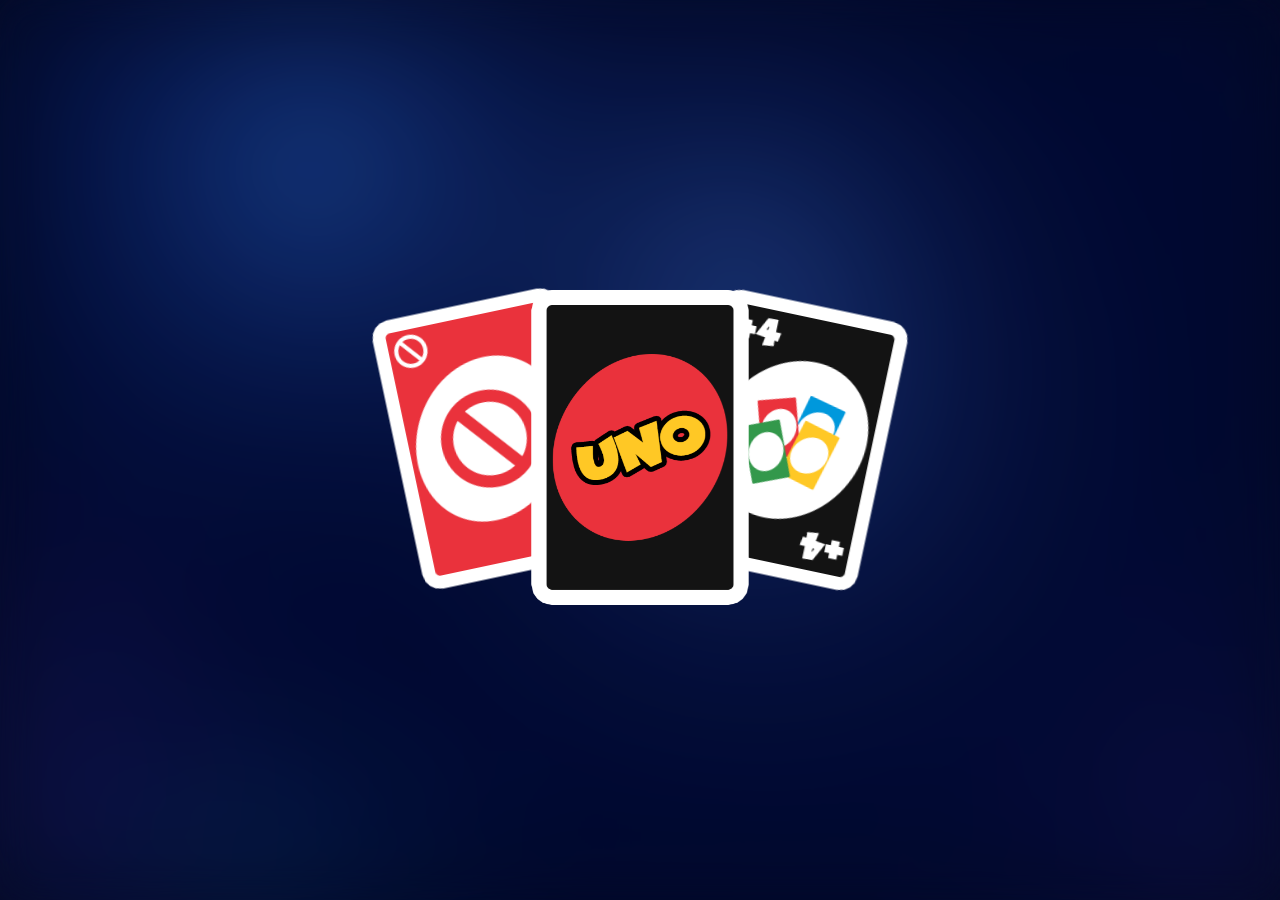
==== front/bin/webcontent/index.html @ e6e38426 "rename" ====
<!doctype html>
<html lang="fr">
  <head>
    <meta charset="UTF-8" />
    <meta name="viewport" content="width=device-width, initial-scale=1" />
    <title>Fond Jeu Uno</title>
    <link rel="stylesheet" href="./styles.css" />
  </head>
  <body>
    <canvas id="rondFond" aria-hidden="true"></canvas>
    <div id="blur-overlay" aria-hidden="true"></div>

    <audio id="bg-music" src="assets/sons/background.mp3" loop preload="auto" aria-hidden="true"></audio>

    <div class="cards-center">
      <div class="cards-fan">
        <img class="card card-left" src="assets/images/Red_Skip.png" alt="Carte" draggable="false" />
        <img class="card card-deck" src="assets/images/Deck.png" alt="Deck" draggable="false" />
        <img class="card card-right" src="assets/images/Wild_Draw.png" alt="Carte" draggable="false" />
      </div>
    </div>

    <script src="./script.js"></script>
  </body>
</html>
---- front/bin/webcontent/styles.css ----
:root {
  --bg: #050a24; /* bleu nuit uni */
}

html,
body {
  height: 100%;
}

body {
  margin: 0;
  overflow: hidden;
  background: var(--bg);
}

audio {
  display: none;
}

#rondFond {
  position: fixed;
  inset: 0;
  width: 100vw;
  height: 100vh;
  pointer-events: none;

  /* Gros flou pour le rendu “lampe à lave” */
  filter: blur(60px) saturate(165%);
}

/* Calque de blur “par-dessus” (backdrop-filter)
   -> si non supporté par le navigateur, ça reste simplement un voile doux */
#blur-overlay {
  position: fixed;
  inset: 0;
  pointer-events: none;
  z-index: 1;

  background: rgba(5, 10, 36, 0.14);
  backdrop-filter: blur(18px);
  -webkit-backdrop-filter: blur(18px);
}

/* Cartes au centre (structure HTML classique) */
.cards-center {
  position: fixed;
  inset: 0;
  display: grid;
  place-items: center;
  z-index: 5;
}

.cards-fan {
  --card-w: clamp(120px, 18vw, 190px);
  --spread: clamp(85px, 12vw, 150px);

  position: relative;
  width: calc(var(--card-w) * 2 + var(--spread) * 2);
  height: calc(var(--card-w) * 1.35);
}

.card {
  position: absolute;
  top: 50%;
  left: 50%;
  width: var(--card-w);
  height: auto;
  transform-origin: center;
  user-select: none;
  will-change: transform;
  --x: -50%;
  --y: -50%;
  --rot: 0deg;
  --scale: 1;
  --animCarte: 10px;

  /* Animé via JS  */
  --animCarteOffset: 0px;
  transform: translate3d(var(--x), var(--y), 0) translate3d(0, var(--animCarteOffset), 0) rotate(var(--rot))
    scale(var(--scale));
}

.card-left {
  z-index: 1;
  --x: calc(-50% - var(--spread));
  --y: -50%;
  --rot: -12deg;
  /*Distance flottement*/
  --animCarte: 12px;
}

.card-right {
  z-index: 1;
  --x: calc(-50% + var(--spread));
  --y: -50%;
  --rot: 12deg;
  /*Distance flottement*/
  --animCarte: 10px;
}

.card-deck {
  z-index: 2;
  --x: -50%;
  --y: -56%;
  --scale: 1.15;
  /*Distance flottement*/
  --animCarte: 14px;
}
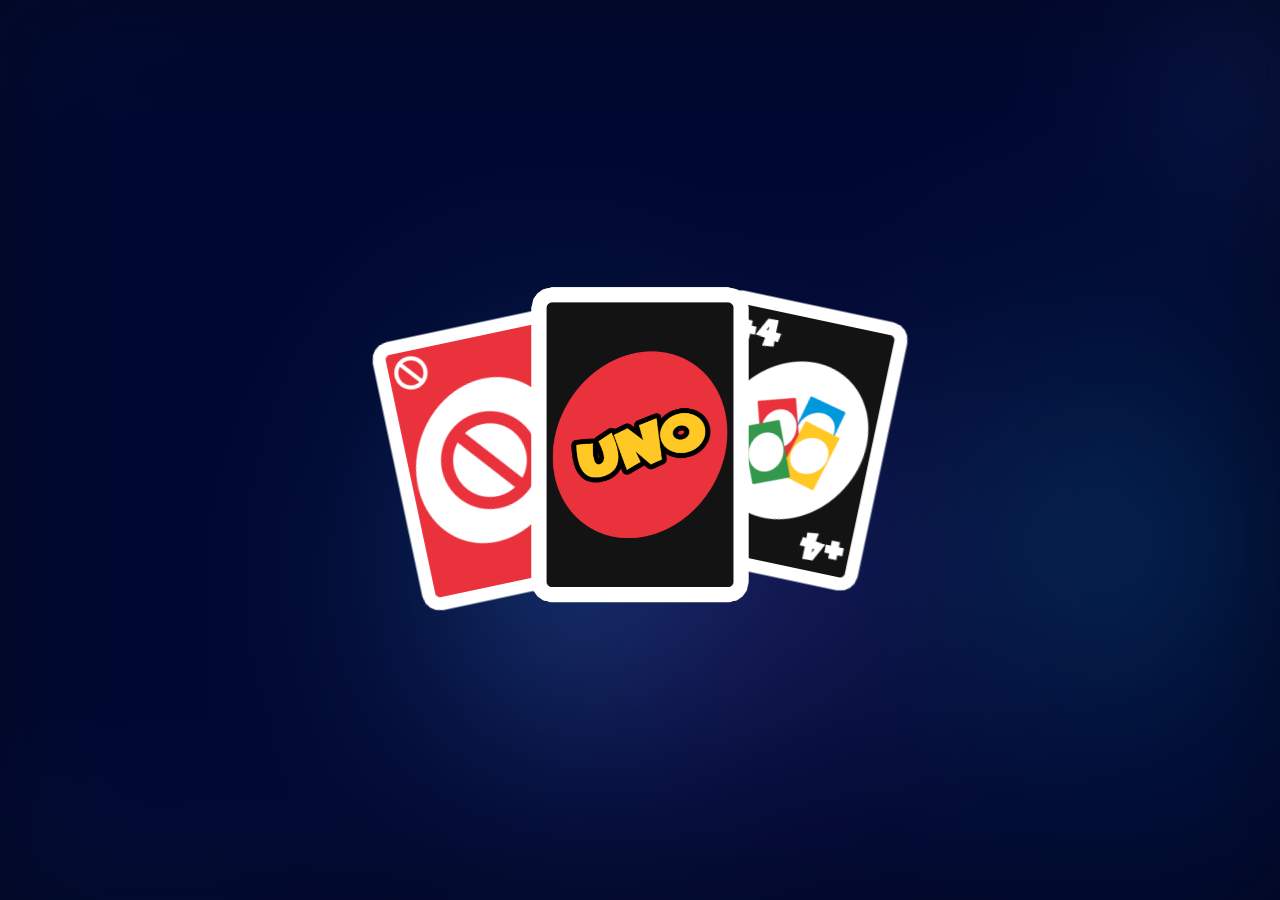
==== commit 22d5ad45: "JPA database" ====
--- a/front/bin/webcontent/index.html
+++ b/front/bin/webcontent/index.html
@@ -1,25 +1,25 @@
-<!doctype html>
-<html lang="fr">
-  <head>
-    <meta charset="UTF-8" />
-    <meta name="viewport" content="width=device-width, initial-scale=1" />
-    <title>Fond Jeu Uno</title>
-    <link rel="stylesheet" href="./styles.css" />
-  </head>
-  <body>
-    <canvas id="rondFond" aria-hidden="true"></canvas>
-    <div id="blur-overlay" aria-hidden="true"></div>
-
-    <audio id="bg-music" src="assets/sons/background.mp3" loop preload="auto" aria-hidden="true"></audio>
-
-    <div class="cards-center">
-      <div class="cards-fan">
-        <img class="card card-left" src="assets/images/Red_Skip.png" alt="Carte" draggable="false" />
-        <img class="card card-deck" src="assets/images/Deck.png" alt="Deck" draggable="false" />
-        <img class="card card-right" src="assets/images/Wild_Draw.png" alt="Carte" draggable="false" />
-      </div>
-    </div>
-
-    <script src="./script.js"></script>
-  </body>
-</html>
+<!doctype html>
+<html lang="fr">
+  <head>
+    <meta charset="UTF-8" />
+    <meta name="viewport" content="width=device-width, initial-scale=1" />
+    <title>Fond Jeu Uno</title>
+    <link rel="stylesheet" href="./styles.css" />
+  </head>
+  <body>
+    <canvas id="rondFond" aria-hidden="true"></canvas>
+    <div id="blur-overlay" aria-hidden="true"></div>
+
+    <audio id="bg-music" src="assets/sons/background.mp3" loop preload="auto" aria-hidden="true"></audio>
+
+    <div class="cards-center">
+      <div class="cards-fan">
+        <img class="card card-left" src="assets/images/Red_Skip.png" alt="Carte" draggable="false" />
+        <img class="card card-deck" src="assets/images/Deck.png" alt="Deck" draggable="false" />
+        <img class="card card-right" src="assets/images/Wild_Draw.png" alt="Carte" draggable="false" />
+      </div>
+    </div>
+
+    <script src="./script.js"></script>
+  </body>
+</html>
--- a/front/bin/webcontent/styles.css
+++ b/front/bin/webcontent/styles.css
@@ -1,108 +1,108 @@
-:root {
-  --bg: #050a24; /* bleu nuit uni */
-}
-
-html,
-body {
-  height: 100%;
-}
-
-body {
-  margin: 0;
-  overflow: hidden;
-  background: var(--bg);
-}
-
-audio {
-  display: none;
-}
-
-#rondFond {
-  position: fixed;
-  inset: 0;
-  width: 100vw;
-  height: 100vh;
-  pointer-events: none;
-
-  /* Gros flou pour le rendu “lampe à lave” */
-  filter: blur(60px) saturate(165%);
-}
-
-/* Calque de blur “par-dessus” (backdrop-filter)
-   -> si non supporté par le navigateur, ça reste simplement un voile doux */
-#blur-overlay {
-  position: fixed;
-  inset: 0;
-  pointer-events: none;
-  z-index: 1;
-
-  background: rgba(5, 10, 36, 0.14);
-  backdrop-filter: blur(18px);
-  -webkit-backdrop-filter: blur(18px);
-}
-
-/* Cartes au centre (structure HTML classique) */
-.cards-center {
-  position: fixed;
-  inset: 0;
-  display: grid;
-  place-items: center;
-  z-index: 5;
-}
-
-.cards-fan {
-  --card-w: clamp(120px, 18vw, 190px);
-  --spread: clamp(85px, 12vw, 150px);
-
-  position: relative;
-  width: calc(var(--card-w) * 2 + var(--spread) * 2);
-  height: calc(var(--card-w) * 1.35);
-}
-
-.card {
-  position: absolute;
-  top: 50%;
-  left: 50%;
-  width: var(--card-w);
-  height: auto;
-  transform-origin: center;
-  user-select: none;
-  will-change: transform;
-  --x: -50%;
-  --y: -50%;
-  --rot: 0deg;
-  --scale: 1;
-  --animCarte: 10px;
-
-  /* Animé via JS  */
-  --animCarteOffset: 0px;
-  transform: translate3d(var(--x), var(--y), 0) translate3d(0, var(--animCarteOffset), 0) rotate(var(--rot))
-    scale(var(--scale));
-}
-
-.card-left {
-  z-index: 1;
-  --x: calc(-50% - var(--spread));
-  --y: -50%;
-  --rot: -12deg;
-  /*Distance flottement*/
-  --animCarte: 12px;
-}
-
-.card-right {
-  z-index: 1;
-  --x: calc(-50% + var(--spread));
-  --y: -50%;
-  --rot: 12deg;
-  /*Distance flottement*/
-  --animCarte: 10px;
-}
-
-.card-deck {
-  z-index: 2;
-  --x: -50%;
-  --y: -56%;
-  --scale: 1.15;
-  /*Distance flottement*/
-  --animCarte: 14px;
-}
+:root {
+  --bg: #050a24; /* bleu nuit uni */
+}
+
+html,
+body {
+  height: 100%;
+}
+
+body {
+  margin: 0;
+  overflow: hidden;
+  background: var(--bg);
+}
+
+audio {
+  display: none;
+}
+
+#rondFond {
+  position: fixed;
+  inset: 0;
+  width: 100vw;
+  height: 100vh;
+  pointer-events: none;
+
+  /* Gros flou pour le rendu “lampe à lave” */
+  filter: blur(60px) saturate(165%);
+}
+
+/* Calque de blur “par-dessus” (backdrop-filter)
+   -> si non supporté par le navigateur, ça reste simplement un voile doux */
+#blur-overlay {
+  position: fixed;
+  inset: 0;
+  pointer-events: none;
+  z-index: 1;
+
+  background: rgba(5, 10, 36, 0.14);
+  backdrop-filter: blur(18px);
+  -webkit-backdrop-filter: blur(18px);
+}
+
+/* Cartes au centre (structure HTML classique) */
+.cards-center {
+  position: fixed;
+  inset: 0;
+  display: grid;
+  place-items: center;
+  z-index: 5;
+}
+
+.cards-fan {
+  --card-w: clamp(120px, 18vw, 190px);
+  --spread: clamp(85px, 12vw, 150px);
+
+  position: relative;
+  width: calc(var(--card-w) * 2 + var(--spread) * 2);
+  height: calc(var(--card-w) * 1.35);
+}
+
+.card {
+  position: absolute;
+  top: 50%;
+  left: 50%;
+  width: var(--card-w);
+  height: auto;
+  transform-origin: center;
+  user-select: none;
+  will-change: transform;
+  --x: -50%;
+  --y: -50%;
+  --rot: 0deg;
+  --scale: 1;
+  --animCarte: 10px;
+
+  /* Animé via JS  */
+  --animCarteOffset: 0px;
+  transform: translate3d(var(--x), var(--y), 0) translate3d(0, var(--animCarteOffset), 0) rotate(var(--rot))
+    scale(var(--scale));
+}
+
+.card-left {
+  z-index: 1;
+  --x: calc(-50% - var(--spread));
+  --y: -50%;
+  --rot: -12deg;
+  /*Distance flottement*/
+  --animCarte: 12px;
+}
+
+.card-right {
+  z-index: 1;
+  --x: calc(-50% + var(--spread));
+  --y: -50%;
+  --rot: 12deg;
+  /*Distance flottement*/
+  --animCarte: 10px;
+}
+
+.card-deck {
+  z-index: 2;
+  --x: -50%;
+  --y: -56%;
+  --scale: 1.15;
+  /*Distance flottement*/
+  --animCarte: 14px;
+}
